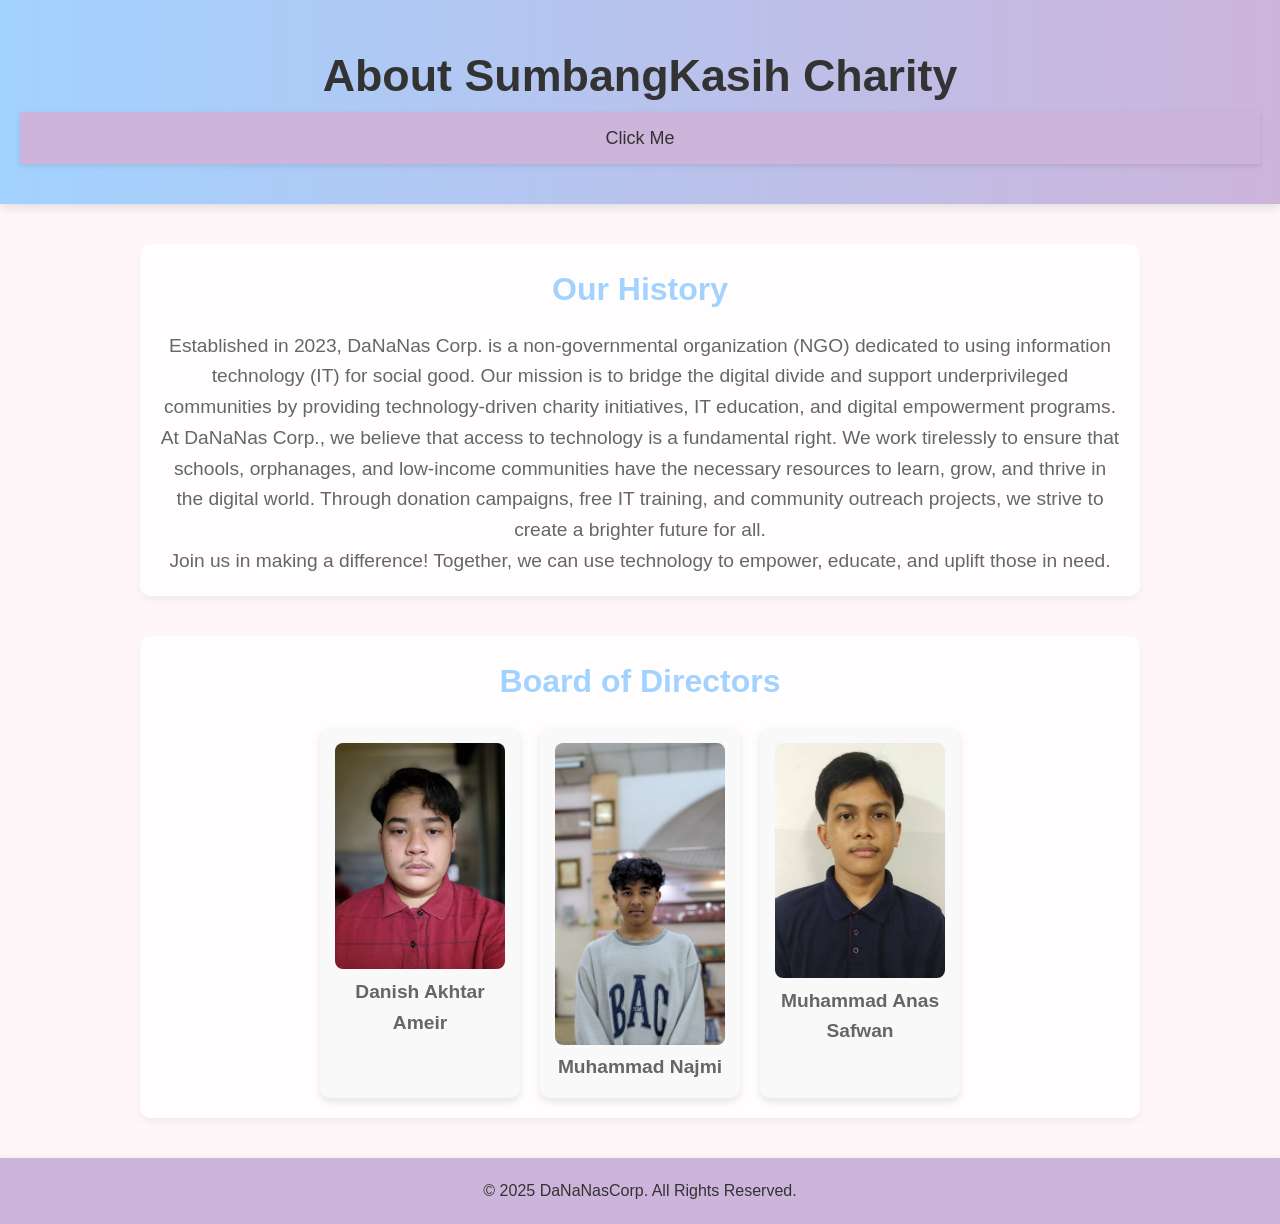
==== about.html @ 22dc519e "Add files via upload" ====
<!DOCTYPE html>
<html lang="en">
<head>
    <meta charset="UTF-8">
    <meta name="viewport" content="width=device-width, initial-scale=1.0">
    <title>About Us</title>
    <link rel="stylesheet" href="style.css">
    <style>
        .directors-container {
            display: flex;
            justify-content: center;
            flex-wrap: wrap;
            gap: 20px;
            margin-top: 20px;
        }

        .director-card {
            background: #f9f9f9;
            border-radius: 10px;
            box-shadow: 0 4px 8px rgba(0,0,0,0.1);
            text-align: center;
            padding: 15px;
            transition: transform 0.3s ease;
            width: 200px;
        }

        .director-card:hover {
            transform: translateY(-5px);
        }

        .director-card img {
            width: 100%;
            border-radius: 8px;
        }

        section {
            max-width: 1000px;
            margin: 40px auto;
            padding: 20px;
            background: #fffdfd;
            border-radius: 10px;
        }
    </style>
</head>
<body>
    <header>
        <h1>About SumbangKasih Charity</h1>
        <nav>
            <ul>
                <!-- Dropdown menu -->
                <li class="dropdown">
                    <a href="#" class="dropbtn">Click Me</a>
                    <div class="dropdown-content">
                        <a href="index.html">Home</a>
                        <a href="about.html">About Us</a>
                        <a href="campaigns.html">Campaigns</a>
                        <a href="getinvolved.html">Get Involved</a>
                        <a href="contact.html">Contact Us</a>
                    </div>
                </li>
            </ul>
        </nav>
    </header>

    <section>
        <h2>Our History</h2>
        <p>
            Established in 2023, DaNaNas Corp. is a non-governmental organization (NGO) dedicated to using information technology (IT) for social good. Our mission is to bridge the digital divide and support underprivileged communities by providing technology-driven charity initiatives, IT education, and digital empowerment programs.
        </p>
        <p>
            At DaNaNas Corp., we believe that access to technology is a fundamental right. We work tirelessly to ensure that schools, orphanages, and low-income communities have the necessary resources to learn, grow, and thrive in the digital world. Through donation campaigns, free IT training, and community outreach projects, we strive to create a brighter future for all.
        </p>
        <p>
            Join us in making a difference! Together, we can use technology to empower, educate, and uplift those in need.
        </p>
    </section>

    <section>
        <h2>Board of Directors</h2>
        <div class="directors-container">
            <div class="director-card">
                <img src="DanSem.jpeg" alt="Danish Akhtar Ameir">
                <p><strong>Danish Akhtar Ameir</strong></p>
            </div>
            <div class="director-card">
                <img src="NajSem.jpeg" alt="Muhammad Najmi">
                <p><strong>Muhammad Najmi</strong></p>
            </div>
            <div class="director-card">
                <img src="NasSem.jpeg" alt="Muhammad Anas Safwan">
                <p><strong>Muhammad Anas Safwan</strong></p>
            </div>
        </div>
    </section>

    <footer>
        <p>&copy; 2025 DaNaNasCorp. All Rights Reserved.</p>
    </footer>
</body>
</html>
---- style.css ----
/* ========== Base Reset ========== */
* {
    margin: 0;
    padding: 0;
    box-sizing: border-box;
    font-family: 'Poppins', sans-serif;
}

/* ========== Body ========== */
body {
    background-color: #fef6f9;
    color: #555;
    line-height: 1.6;
}

/* ========== Header ========== */
header {
    background: linear-gradient(to right, #a2d2ff, #cdb4db);
    color: #333;
    text-align: center;
    padding: 40px 20px;
    box-shadow: 0px 4px 10px rgba(0, 0, 0, 0.1);
}

header h1 {
    font-size: 2.8rem;
    font-weight: bold;
}

/* ========== Navigation Bar ========== */
nav {
    background: #cdb4db;
    padding: 12px 0;
    text-align: center;
    box-shadow: 0 2px 5px rgba(0, 0, 0, 0.1);
}

nav ul {
    list-style: none;
}

nav ul li {
    display: inline;
    margin: 0 15px;
}

nav ul li a {
    color: #333;
    text-decoration: none;
    font-size: 18px;
    padding: 10px;
    border-radius: 5px;
    transition: background 0.3s;
}

nav ul li a:hover {
    background: #ffd6a5;
}

/* ========== Dropdown Menu ========== */
.dropdown {
    position: relative;
    display: inline-block;
}

.dropdown-content {
    display: none;
    position: absolute;
    background-color: #ffffff;
    min-width: 160px;
    box-shadow: 0px 8px 16px rgba(0, 0, 0, 0.1);
    border-radius: 8px;
    z-index: 1;
}

.dropdown:hover .dropdown-content {
    display: block;
}

.dropdown-content a {
    color: #555;
    padding: 12px 16px;
    text-decoration: none;
    display: block;
}

.dropdown-content a:hover {
    background-color: #f1f1f1;
}

/* ========== Slideshow ========== */
.slideshow-container {
    max-width: 1000px;
    position: relative;
    margin: auto;
}

.mySlides {
    display: none;
}

.fade {
    animation: fade 1.5s;
}

@keyframes fade {
    from { opacity: 0.4; }
    to { opacity: 1; }
}

/* ========== Section ========== */
section {
    max-width: 1100px;
    margin: 40px auto;
    padding: 30px;
    background: #ffffff;
    border-radius: 15px;
    box-shadow: 0 4px 8px rgba(0, 0, 0, 0.05);
    text-align: center;
}

section h2 {
    color: #a2d2ff;
    font-size: 2rem;
    margin-bottom: 15px;
}

section p {
    font-size: 1.2rem;
    color: #666;
}

/* ========== About Us Image Card ========== */
.about-card {
    display: inline-block;
    overflow: hidden;
    border-radius: 12px;
    box-shadow: 0 4px 10px rgba(0, 0, 0, 0.1);
    transition: transform 0.4s ease, box-shadow 0.4s ease;
}

.about-card:hover {
    transform: scale(1.03);
    box-shadow: 0 8px 20px rgba(0, 0, 0, 0.2);
}

.about-card img {
    width: 100%;
    height: auto;
    display: block;
}

/* ========== Buttons ========== */
button {
    background: #ffd6a5;
    color: #333;
    padding: 12px 24px;
    border: none;
    border-radius: 8px;
    font-size: 16px;
    cursor: pointer;
    transition: 0.3s;
}

button:hover {
    background: #ffc078;
    transform: scale(1.05);
}

/* ========== Form ========== */
form {
    max-width: 500px;
    margin: 30px auto;
    padding: 25px;
    background: #fdfdfd;
    border-radius: 12px;
    box-shadow: 0 4px 10px rgba(0, 0, 0, 0.06);
}

form label {
    display: block;
    text-align: left;
    font-size: 1rem;
    margin-bottom: 6px;
    font-weight: 500;
    color: #444;
}

form input,
form textarea {
    width: 100%;
    padding: 10px;
    margin-bottom: 15px;
    background: #f8f9fa;
    border: 1px solid #ccc;
    border-radius: 6px;
}

form textarea {
    height: 120px;
}

/* ========== Footer ========== */
footer {
    background: #cdb4db;
    color: #333;
    text-align: center;
    padding: 20px;
    margin-top: 40px;
    box-shadow: 0 -2px 5px rgba(0, 0, 0, 0.05);
}
.slideshow-wrapper {
    width: 800px;
    height: 450px;
    margin: 0 auto;
    overflow: hidden;
    border-radius: 12px;
    box-shadow: 0 4px 12px rgba(0, 0, 0, 0.1);
}

.slideshow-container {
    width: 100%;
    height: 100%;
    position: relative;
}

.mySlides img {
    width: 100%;
    height: 100%;
    object-fit: cover;
    border-radius: 12px;
}
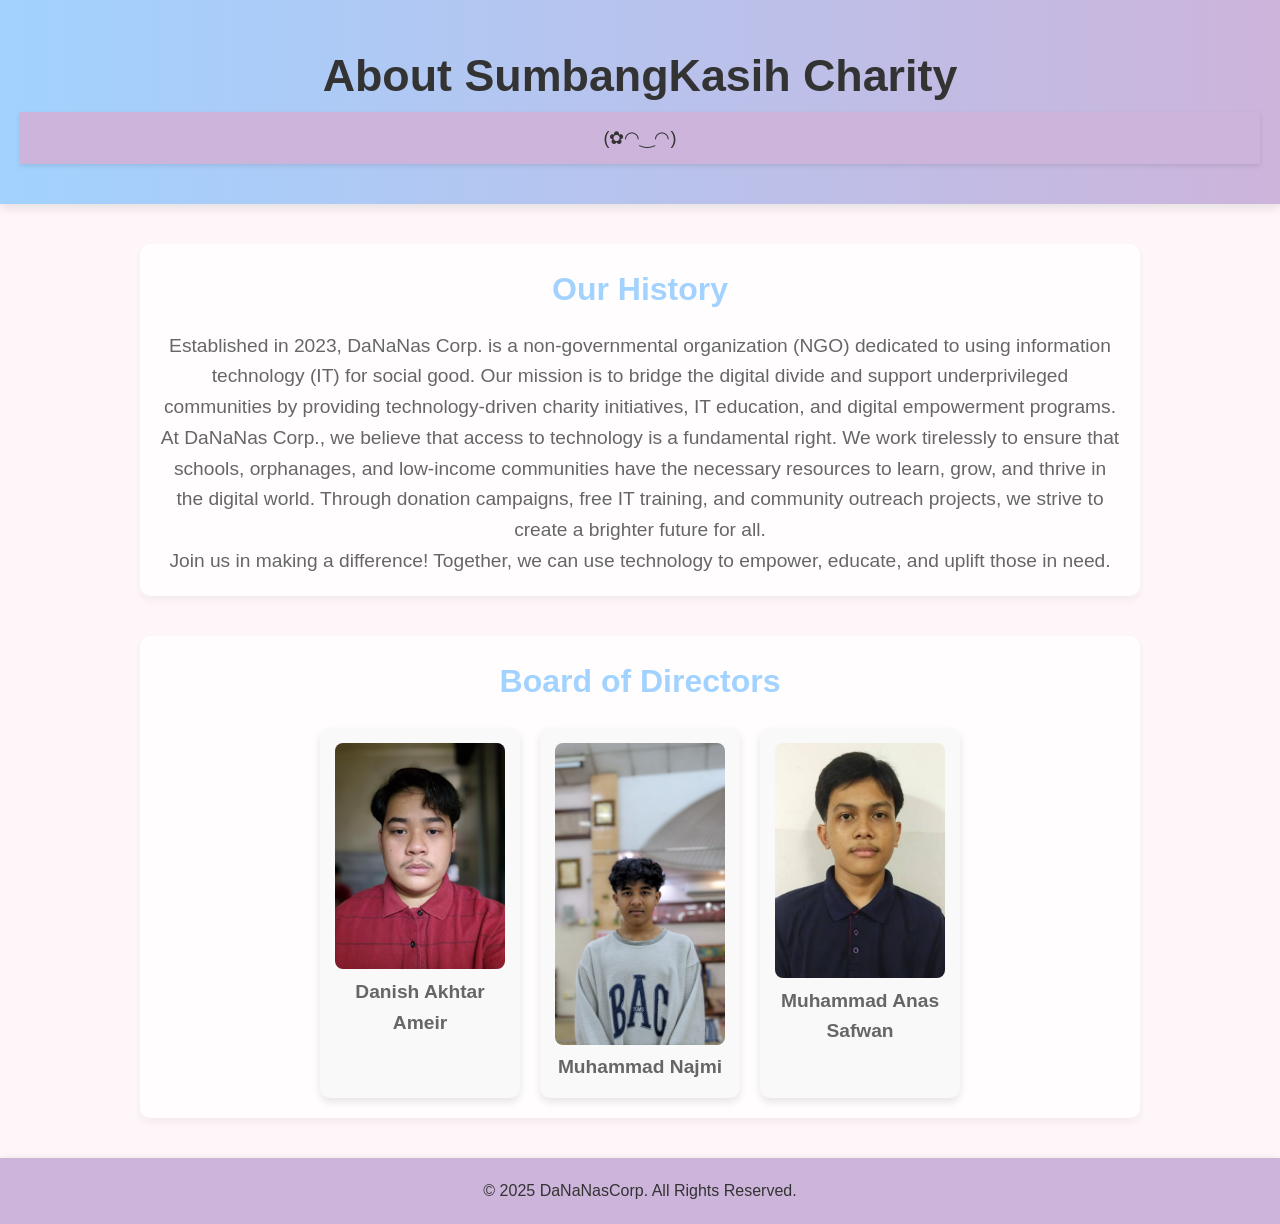
==== commit e09c29f6: "about.html" ====
--- a/about.html
+++ b/about.html
@@ -49,7 +49,7 @@
             <ul>
                 <!-- Dropdown menu -->
                 <li class="dropdown">
-                    <a href="#" class="dropbtn">Click Me</a>
+                    <a href="#" class="dropbtn">(✿◠‿◠)</a>
                     <div class="dropdown-content">
                         <a href="index.html">Home</a>
                         <a href="about.html">About Us</a>
